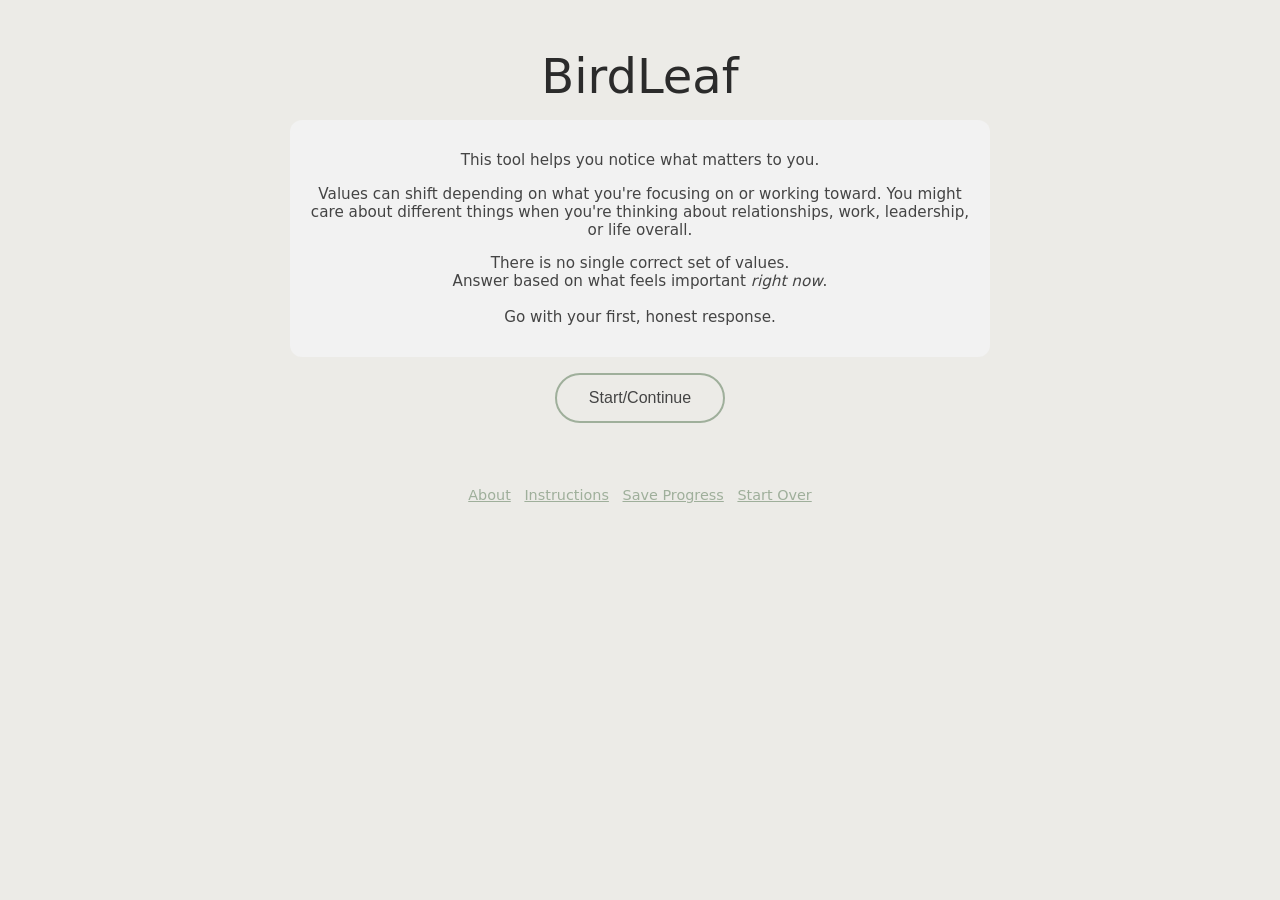
==== index.html @ e9588bc7 "first commit" ====
<!DOCTYPE html>
<html lang="en">
<head>
  <meta charset="UTF-8" />
  <meta name="viewport" content="width=device-width, initial-scale=1, viewport-fit=cover" />
  <title>BirdLeaf</title>
  <link rel="stylesheet" href="style.css" />
</head>

<body>

  <!-- Orientation / Instructions -->
  <div id="orientation">
    <h1 style="margin-bottom: 1rem; text-align: center;">BirdLeaf</h1>

    <div id="instructions">
      <p>This tool helps you notice what matters to you.</p>

      <p>
        Values can shift depending on what you're focusing on or working toward.
        You might care about different things when you're thinking about
        relationships, work, leadership, or life overall.
      </p>

      <p>
        There is no single correct set of values.<br>
        Answer based on what feels important <em>right now</em>.<br><br>
        Go with your first, honest response.
      </p>
    </div>
  </div>

  <!-- START SCREEN -->
  <button id="startBtn">Start/Continue</button>

  <div id="progressContainer" class="hidden">
    <div
      id="progressBar"
      role="progressbar"
      aria-label="Progress"
      aria-valuemin="0"
      aria-valuemax="100"
      aria-valuenow="0"
    >
      <div id="progressFill"></div>
    </div>
  </div>

  <!-- MAIN APP -->
  <div id="app" class="hidden">

    <h1 id="word" class="hidden"></h1>

    <div class="buttons hidden" id="mainButtons">
      <button id="feelsBtn">Feels important</button>
      <button id="neutralBtn">Neutral</button>
      <button id="notBtn">Not for me</button>
    </div>

  </div>

  <!-- CHECKPOINT OVERLAY -->
  <div id="checkpointOverlay" class="hidden">
    <div class="checkpointModal">
      <p>Want to revisit your last 50 words?</p>
      <div class="checkpointButtons">
        <button id="revisitBtn">Revisit last 50</button>
        <button id="keepGoingBtn">Keep going</button>
      </div>
    </div>
  </div>

  <!-- SAVE CONFIRMATION OVERLAY -->
  <div id="saveOverlay" class="hidden">
    <div class="checkpointModal">
      <p>Progress saved! You can come back to this page at any time.</p>
      <div class="checkpointButtons">
        <button id="saveOkBtn">OK</button>
      </div>
    </div>
  </div>

  <!-- RESTART CONFIRMATION OVERLAY -->
  <div id="restartOverlay" class="hidden">
    <div class="checkpointModal">
      <p>Start over? Your progress will be lost.</p>
      <div class="checkpointButtons">
        <button id="restartConfirmBtn">Start over</button>
        <button id="restartCancelBtn">Cancel</button>
      </div>
    </div>
  </div>

  <!-- RESULTS -->
  <div id="resultsView" class="hidden">
    <h2>Your Values</h2>

    <ul id="resultsList"></ul>

    <p class="disclaimer" style="font-style: italic;">
      These values are not in any particular order.
    </p>

    <div class="buttons">
      <button id="prioritizeBtn">Prioritize</button>
      <button id="resultsPrintBtn">Print / PDF</button>
    </div>
  </div>

  <!-- PRIORITIZATION -->
  <div id="prioritizeView" class="hidden">
    <h2>What is more important to you right now?</h2>

    <div id="prioritizeProgressContainer">
      <div
        id="prioritizeProgressBar"
        role="progressbar"
        aria-label="Prioritization progress"
        aria-valuemin="0"
        aria-valuemax="100"
        aria-valuenow="0"
      >
        <div id="prioritizeProgressFill"></div>
      </div>
    </div>

    <div class="buttons">
      <button id="optionA"></button>
      <button id="optionB"></button>
    </div>
  </div>

  <!-- FINAL -->
  <div id="finalView" class="hidden">
    <h2>Your Values</h2>
    <ol id="finalList"></ol>
    <p class="disclaimer" style="font-style: italic;">
      These are listed in order of what feels most important to you right now.
    </p>

    <div class="buttons">
      <button id="printBtn">Print / Save PDF</button>
    </div>
  </div>

  <footer id="footerNav">
    <a href="about.html" onclick="window.saveProgressForInfoNav && window.saveProgressForInfoNav()" class="footer-link">About</a>
    <a href="instructions.html" onclick="window.saveProgressForInfoNav && window.saveProgressForInfoNav()" class="footer-link">Instructions</a>
    <span id="saveBtn" class="footer-link">Save Progress</span>
    <span id="footerRestartBtn" class="footer-link">Start Over</span>
  </footer>

  <script type="module" src="js/app.js"></script>
</body>
</html>
---- style.css ----
* {
  box-sizing: border-box;
}

body {
  margin: 0;
  min-height: 100vh;
  width: 100%;
  padding: 0 1rem 1rem;
  font-family: system-ui, -apple-system, BlinkMacSystemFont, "Segoe UI", sans-serif;
  background: #ECEBE7;
  color: #444;
  display: flex;
  flex-direction: column;
  align-items: center;
}

/* Instructions */

#orientation {
  width: min(700px, 100%);
  max-width: 700px;
  padding: 1rem 0;
  text-align: center;
}

#toggleInstructions {
  background: none;
  border: none;
  font-size: 0.95rem;
  cursor: pointer;
  color: #444;
  text-decoration: underline;
}

#instructions {
  margin-top: 0.75rem;
  background: #f2f2f2;
  padding: 1rem 1.25rem;
  border-radius: 12px;
  font-size: 0.95rem;
}

/* App */

#app,
#resultsView,
#prioritizeView,
#finalView {
  text-align: center;
  width: min(800px, 100%);
  margin: 0 auto;
  padding: clamp(1.25rem, 4vw, 3rem) 0;
}

#progressContainer,
#prioritizeProgressContainer {
  width: min(820px, 100%);
}

#progressContainer {
  margin-top: 0.5rem;
}

#prioritizeProgressContainer {
  margin: 0.5rem auto 1.5rem;
}

#progressBar,
#prioritizeProgressBar {
  height: 8px;
  width: 100%;
  background: #f5f4f1;
  border: 1px solid #cdd5ca;
  border-radius: 999px;
  overflow: hidden;
}

#progressFill,
#prioritizeProgressFill {
  height: 100%;
  width: 0;
  background: linear-gradient(90deg, #9FAF9B, #b7c5b3);
  transition: width 0.25s ease;
}

#word {
  font-size: 2.75rem;
  margin-bottom: 2rem;
  letter-spacing: 0.02em;
  font-weight: 400;
  text-align: center;
}

/* Headings */
h1, h2 {
  font-weight: 500;
  color: #2B2B2B;
}

h1 {
  font-size: 3rem;
}

h2 {
  text-align: center;
  font-size: 2rem;
}

.buttons {
  width: 100%;
  display: flex;
  gap: 1rem;
  justify-content: center;
  align-items: stretch;
  flex-wrap: wrap;
}

.buttons button {
  flex: 1 1 160px;
  min-width: 0;
  max-width: 220px;
}

button {
  min-height: 48px;
  padding: 0.875rem 2rem;
  font-size: 1rem;
  border-radius: 999px;
  border: 2px solid #9FAF9B;
  background: #ECEBE7;
  cursor: pointer;
  color: #444;
  font-weight: 400;
  transition: all 0.2s ease;
}

button:hover {
  background: #9FAF9B;
  color: #ECEBE7;
}

/* Animations */

.fade-in {
  animation: fadeIn 0.35s ease;
}

@keyframes fadeIn {
  from {
    opacity: 0;
    transform: translateY(6px);
  }
  to {
    opacity: 1;
    transform: translateY(0);
  }
}

/* Hidden */

.hidden {
  display: none !important;
}

#resultsList,
#finalList {
  text-align: center;
  list-style: none;
  padding: 0;
  margin-bottom: 2rem;
}

#resultsList li,
#finalList li {
  text-align: center;
  margin-bottom: 1rem;
  font-size: 1.1rem;
  line-height: 1.4;
  padding: 0.5rem 0;
}

/* Overlays */

#checkpointOverlay, #saveOverlay, #restartOverlay {
  position: fixed;
  top: 0;
  left: 0;
  width: 100%;
  height: 100%;
  background: rgba(236, 235, 231, 0.9);
  display: flex;
  align-items: center;
  justify-content: center;
  z-index: 1000;
}

.checkpointModal {
  background: white;
  width: min(92vw, 420px);
  padding: 2rem;
  border-radius: 12px;
  box-shadow: 0 4px 20px rgba(0,0,0,0.15);
  text-align: center;
  max-width: 400px;
}

.checkpointModal p {
  margin-bottom: 1.5rem;
  color: #444;
}

.checkpointButtons {
  display: flex;
  gap: 1rem;
  justify-content: center;
}

#footerNav {
  width: min(860px, 100%);
  margin-top: 3rem;
  padding: 1rem 0;
  font-size: 0.9rem;
  color: #666;
  text-align: center;
  display: flex;
  flex-wrap: wrap;
  justify-content: center;
  gap: 0.35rem 0.85rem;
}

.footer-link {
  color: #9FAF9B;
  text-decoration: underline;
  cursor: pointer;
  white-space: nowrap;
}

.footer-link:hover {
  color: #7f8e7b;
}

/* Checkpoint */

#checkpointOverlay,
#restartOverlay {
  position: fixed;
  inset: 0;
  background: rgba(0,0,0,0.25);
  display: flex;
  align-items: center;
  justify-content: center;
  z-index: 9999;
}

.checkpointModal {
  background: #f0f0f0;
  padding: 2rem 2.5rem;
  border-radius: 20px;
  text-align: center;
  box-shadow: 0 20px 50px rgba(0,0,0,0.2);
}

.checkpointButtons {
  display: flex;
  gap: 1rem;
  justify-content: center;
}

/* === PRIORITIZATION BUTTON TEXT FORCE FIX === */

#prioritizeView {
  color: #111;
}

#prioritizeView button {
  color: #111 !important;
  background: #f5f5f5;
  border: 2px solid #bbb;
  min-width: 180px;
  padding: 0.9rem 1.6rem;
  font-size: 1.15rem;
  opacity: 1 !important;
}

#prioritizeView button span,
#prioritizeView button * {
  color: #111 !important;
  opacity: 1 !important;
}

@media (max-width: 720px) {
  #word {
    font-size: clamp(1.9rem, 9vw, 2.35rem);
    margin-bottom: 1.25rem;
  }

  h1 {
    font-size: clamp(2rem, 11vw, 2.5rem);
  }

  h2 {
    font-size: clamp(1.45rem, 7vw, 1.8rem);
  }

  #instructions {
    padding: 0.9rem 1rem;
  }

  .buttons {
    flex-direction: column;
    gap: 0.75rem;
  }

  .buttons button,
  #prioritizeView button {
    width: 100%;
    max-width: none;
    min-width: 0;
  }

  button {
    padding: 0.85rem 1.2rem;
  }

  #startBtn {
    width: min(420px, 100%);
  }

  #progressContainer,
  #prioritizeProgressContainer {
    width: 100%;
  }

  .checkpointModal {
    padding: 1.35rem 1.1rem;
    border-radius: 16px;
  }

  .checkpointButtons {
    flex-direction: column;
    gap: 0.7rem;
  }

  .checkpointButtons button {
    width: 100%;
  }

  #footerNav {
    margin-top: 2rem;
    gap: 0.35rem 0.7rem;
  }
}

/* Print styles */
@media print {
  body {
    background: white !important;
    color: black !important;
  }

  #orientation,
  #app,
  #prioritizeView,
  #progressContainer,
  #prioritizeProgressContainer,
  #checkpointOverlay,
  #saveOverlay,
  #restartOverlay,
  footer,
  button,
  .disclaimer {
    display: none !important;
  }

  #resultsView,
  #finalView {
    max-width: 600px;
    margin: 0 auto;
    padding: 0;
  }

  #resultsView.hidden,
  #finalView.hidden {
    display: none !important;
  }

  #resultsView:not(.hidden),
  #finalView:not(.hidden) {
    display: block !important;
  }

  #resultsView:not(.hidden) h2,
  #finalView:not(.hidden) h2 {
    font-size: 24px;
    margin-bottom: 20px;
    text-align: center !important;
  }

  #resultsList,
  #finalList {
    font-size: 18px;
    line-height: 1.6;
    padding-left: 0;
    text-align: center;
  }

  #resultsList li,
  #finalList li {
    margin-bottom: 15px;
    text-align: center !important;
  }
}
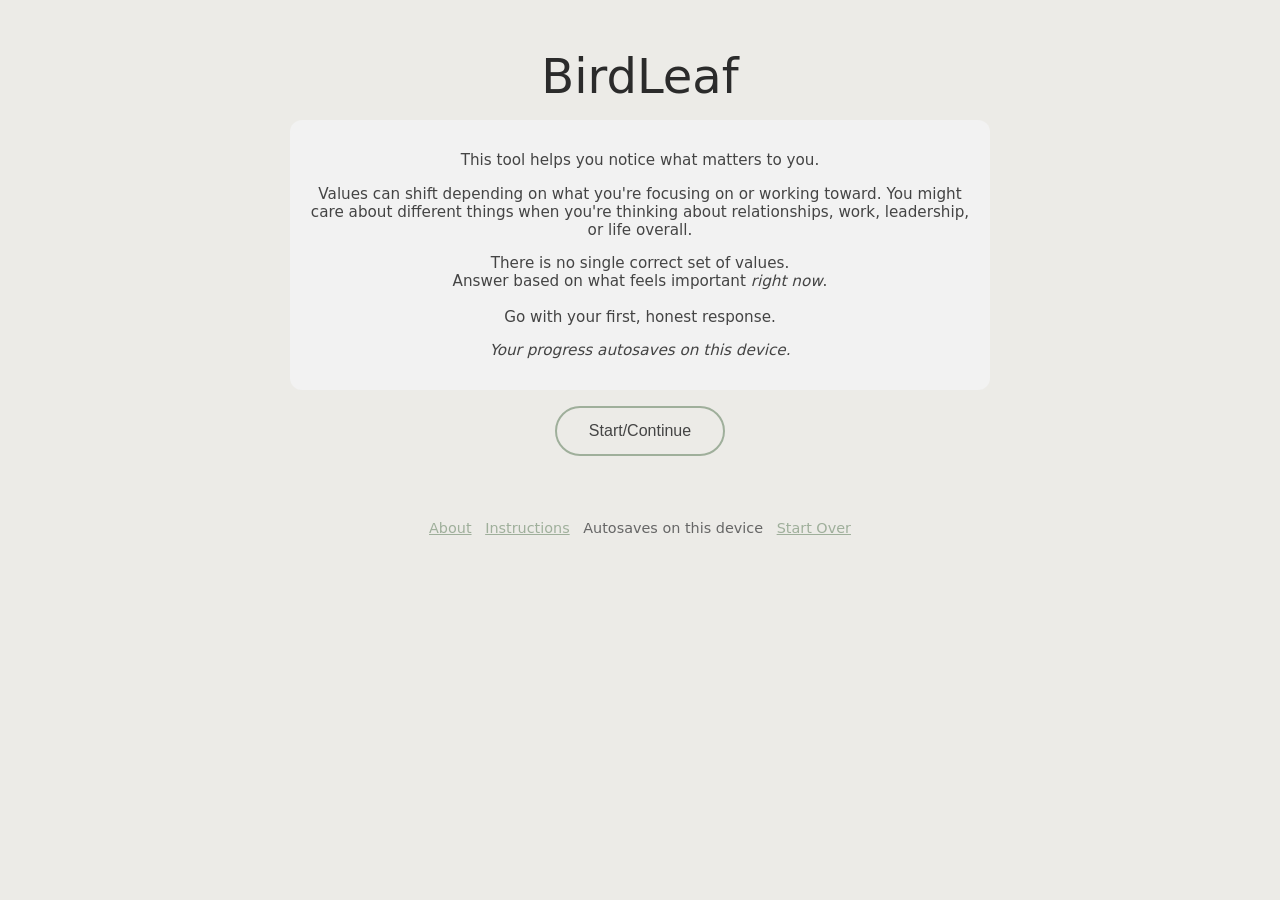
==== commit 0cbec406: "nice" ====
--- a/index.html
+++ b/index.html
@@ -27,29 +27,36 @@
         Answer based on what feels important <em>right now</em>.<br><br>
         Go with your first, honest response.
       </p>
+
+      <p><em>Your progress autosaves on this device.</em></p>
     </div>
   </div>
 
   <!-- START SCREEN -->
   <button id="startBtn">Start/Continue</button>
 
-  <div id="progressContainer" class="hidden">
-    <div
-      id="progressBar"
-      role="progressbar"
-      aria-label="Progress"
-      aria-valuemin="0"
-      aria-valuemax="100"
-      aria-valuenow="0"
-    >
-      <div id="progressFill"></div>
-    </div>
-  </div>
-
   <!-- MAIN APP -->
   <div id="app" class="hidden">
 
+    <div id="contextFrame">
+      <button id="contextToggleBtn" class="contextToggle" type="button" aria-expanded="false" aria-controls="contextPanel">Context</button>
+      <p id="contextSelection" class="contextSelection hidden">
+        I'm reflecting on: <span id="contextSelectionValue"></span>
+      </p>
+      <div id="contextPanel" class="contextPanel hidden">
+        <p class="contextLabel">I'm reflecting on:</p>
+        <div class="contextOptions">
+          <button type="button" class="contextOption" data-context-value="Life">Life</button>
+          <button type="button" class="contextOption" data-context-value="Work">Work</button>
+          <button type="button" class="contextOption" data-context-value="Relationships">Relationships</button>
+          <button type="button" class="contextOption" data-context-value="Something specific">Something specific</button>
+        </div>
+        <button id="contextCloseBtn" class="contextClose" type="button">Close</button>
+      </div>
+    </div>
+
     <h1 id="word" class="hidden"></h1>
+    <p id="breathPause" class="hidden">Pause for one breath.</p>
 
     <div class="buttons hidden" id="mainButtons">
       <button id="feelsBtn">Feels important</button>
@@ -70,16 +77,6 @@
     </div>
   </div>
 
-  <!-- SAVE CONFIRMATION OVERLAY -->
-  <div id="saveOverlay" class="hidden">
-    <div class="checkpointModal">
-      <p>Progress saved! You can come back to this page at any time.</p>
-      <div class="checkpointButtons">
-        <button id="saveOkBtn">OK</button>
-      </div>
-    </div>
-  </div>
-
   <!-- RESTART CONFIRMATION OVERLAY -->
   <div id="restartOverlay" class="hidden">
     <div class="checkpointModal">
@@ -93,15 +90,23 @@
 
   <!-- RESULTS -->
   <div id="resultsView" class="hidden">
-    <h2>Your Values</h2>
+    <h2>My Values</h2>
 
     <ul id="resultsList"></ul>
+
+    <div class="reflectArea">
+      <button id="reflectBtnResults">Reflection</button>
+      <div id="reflectCardResults" class="reflectCard hidden">
+        <p id="reflectPromptResults" class="reflectPrompt"></p>
+        <button id="reflectCloseResults" class="reflectClose">Close</button>
+      </div>
+    </div>
 
     <p class="disclaimer" style="font-style: italic;">
       These values are not in any particular order.
     </p>
 
-    <div class="buttons">
+    <div class="buttons outputActions">
       <button id="prioritizeBtn">Prioritize</button>
       <button id="resultsPrintBtn">Print / PDF</button>
     </div>
@@ -111,19 +116,6 @@
   <div id="prioritizeView" class="hidden">
     <h2>What is more important to you right now?</h2>
 
-    <div id="prioritizeProgressContainer">
-      <div
-        id="prioritizeProgressBar"
-        role="progressbar"
-        aria-label="Prioritization progress"
-        aria-valuemin="0"
-        aria-valuemax="100"
-        aria-valuenow="0"
-      >
-        <div id="prioritizeProgressFill"></div>
-      </div>
-    </div>
-
     <div class="buttons">
       <button id="optionA"></button>
       <button id="optionB"></button>
@@ -132,13 +124,13 @@
 
   <!-- FINAL -->
   <div id="finalView" class="hidden">
-    <h2>Your Values</h2>
+    <h2>My Values</h2>
     <ol id="finalList"></ol>
     <p class="disclaimer" style="font-style: italic;">
       These are listed in order of what feels most important to you right now.
     </p>
 
-    <div class="buttons">
+    <div class="buttons outputActions">
       <button id="printBtn">Print / Save PDF</button>
     </div>
   </div>
@@ -146,7 +138,7 @@
   <footer id="footerNav">
     <a href="about.html" onclick="window.saveProgressForInfoNav && window.saveProgressForInfoNav()" class="footer-link">About</a>
     <a href="instructions.html" onclick="window.saveProgressForInfoNav && window.saveProgressForInfoNav()" class="footer-link">Instructions</a>
-    <span id="saveBtn" class="footer-link">Save Progress</span>
+    <span class="footer-note">Autosaves on this device</span>
     <span id="footerRestartBtn" class="footer-link">Start Over</span>
   </footer>
 
--- a/style.css
+++ b/style.css
@@ -53,43 +53,103 @@
   padding: clamp(1.25rem, 4vw, 3rem) 0;
 }
 
-#progressContainer,
-#prioritizeProgressContainer {
-  width: min(820px, 100%);
-}
-
-#progressContainer {
-  margin-top: 0.5rem;
-}
-
-#prioritizeProgressContainer {
-  margin: 0.5rem auto 1.5rem;
-}
-
-#progressBar,
-#prioritizeProgressBar {
-  height: 8px;
-  width: 100%;
-  background: #f5f4f1;
-  border: 1px solid #cdd5ca;
-  border-radius: 999px;
-  overflow: hidden;
-}
-
-#progressFill,
-#prioritizeProgressFill {
-  height: 100%;
-  width: 0;
-  background: linear-gradient(90deg, #9FAF9B, #b7c5b3);
-  transition: width 0.25s ease;
-}
-
 #word {
   font-size: 2.75rem;
   margin-bottom: 2rem;
-  letter-spacing: 0.02em;
+  letter-spacing: 0.01em;
   font-weight: 400;
   text-align: center;
+}
+
+#breathPause {
+  margin: -0.6rem 0 1.2rem;
+  color: #6f6f6f;
+  font-size: 0.95rem;
+}
+
+#contextFrame {
+  width: min(700px, 100%);
+  margin: 0 auto 6rem;
+  text-align: center;
+}
+
+.contextToggle {
+  min-height: 34px;
+  padding: 0.4rem 0.9rem;
+  font-size: 0.86rem;
+  border-radius: 999px;
+  border: 1px solid #bfc9bc;
+  background: #f1f0ec;
+}
+
+.contextToggle:hover {
+  background: #e8e7e1;
+  color: #444;
+}
+
+.contextSelection {
+  margin: 0.5rem 0 0;
+  color: #666;
+  font-size: 0.9rem;
+}
+
+.contextPanel {
+  margin-top: 0.55rem;
+  padding: 0.8rem 0.9rem;
+  border: 1px solid #cfd7cc;
+  border-radius: 12px;
+  background: #f5f4f1;
+  text-align: center;
+}
+
+.contextLabel {
+  margin: 0 0 0.55rem;
+  color: #666;
+  font-size: 0.9rem;
+}
+
+.contextOptions {
+  display: flex;
+  flex-wrap: wrap;
+  gap: 0.5rem;
+  justify-content: center;
+}
+
+.contextOption {
+  min-height: 34px;
+  padding: 0.4rem 0.9rem;
+  font-size: 0.9rem;
+  border-radius: 999px;
+  border: 1px solid #b7c2b4;
+  background: #ecebe7;
+  color: #444;
+}
+
+.contextOption.selected {
+  background: #9FAF9B;
+  border-color: #8d9c89;
+  color: #ecebe7;
+}
+
+.contextOption:hover,
+.contextClose:hover {
+  background: #e5e4df;
+  color: #444;
+}
+
+.contextOption.selected:hover {
+  background: #94a590;
+  color: #ecebe7;
+}
+
+.contextClose {
+  margin-top: 0.65rem;
+  min-height: 34px;
+  padding: 0.4rem 0.95rem;
+  font-size: 0.85rem;
+  border-radius: 999px;
+  border: 1px solid #c8cec2;
+  background: #efeee9;
 }
 
 /* Headings */
@@ -132,12 +192,23 @@
   cursor: pointer;
   color: #444;
   font-weight: 400;
-  transition: all 0.2s ease;
+  transition:
+    background-color 0.14s ease,
+    border-color 0.14s ease,
+    color 0.14s ease,
+    transform 0.08s ease;
 }
 
 button:hover {
   background: #9FAF9B;
   color: #ECEBE7;
+}
+
+button:active {
+  background: #dbdad5;
+  border-color: #8d9c89;
+  color: #3a3a3a;
+  transform: translateY(1px) scale(0.985);
 }
 
 /* Animations */
@@ -174,15 +245,64 @@
 #resultsList li,
 #finalList li {
   text-align: center;
-  margin-bottom: 1rem;
+  margin-bottom: 0.8rem;
   font-size: 1.1rem;
+  line-height: 1.35;
+  padding: 0.35rem 0;
+}
+
+.disclaimer {
+  margin-top: 1.1rem;
+}
+
+.outputActions {
+  margin-top: 0.85rem;
+}
+
+#finalView #finalList {
+  margin-bottom: 2.9rem;
+}
+
+#finalView .disclaimer {
+  margin-top: 1.4rem;
+  margin-bottom: 1.9rem;
+}
+
+#finalView .outputActions {
+  margin-top: 1.35rem;
+}
+
+.reflectArea {
+  width: min(640px, 100%);
+  margin: 0 auto 1.25rem;
+  text-align: center;
+}
+
+.reflectCard {
+  margin-top: 0.85rem;
+  padding: 1rem 1.1rem;
+  border: 1px solid #cdd5ca;
+  border-radius: 14px;
+  background: #f5f4f1;
+  text-align: center;
+}
+
+.reflectPrompt {
+  margin: 0 0 0.85rem;
+  color: #2b2b2b;
+  font-size: 1.05rem;
   line-height: 1.4;
-  padding: 0.5rem 0;
+}
+
+.reflectClose {
+  margin-top: 0.8rem;
+  min-height: 42px;
+  padding: 0.65rem 1.25rem;
 }
 
 /* Overlays */
 
-#checkpointOverlay, #saveOverlay, #restartOverlay {
+#checkpointOverlay, #restartOverlay {
   position: fixed;
   top: 0;
   left: 0;
@@ -240,6 +360,11 @@
   color: #7f8e7b;
 }
 
+.footer-note {
+  color: #666;
+  white-space: nowrap;
+}
+
 /* Checkpoint */
 
 #checkpointOverlay,
@@ -271,6 +396,15 @@
 
 #prioritizeView {
   color: #111;
+  padding-top: clamp(5rem, 16vh, 8rem);
+}
+
+#prioritizeView h2 {
+  margin-top: 0;
+}
+
+#prioritizeView .buttons {
+  margin-top: 2.2rem;
 }
 
 #prioritizeView button {
@@ -289,6 +423,12 @@
   opacity: 1 !important;
 }
 
+#prioritizeView button:active {
+  background: #e7e7e7;
+  border-color: #9f9f9f;
+  transform: translateY(1px) scale(0.985);
+}
+
 @media (max-width: 720px) {
   #word {
     font-size: clamp(1.9rem, 9vw, 2.35rem);
@@ -327,11 +467,6 @@
     width: min(420px, 100%);
   }
 
-  #progressContainer,
-  #prioritizeProgressContainer {
-    width: 100%;
-  }
-
   .checkpointModal {
     padding: 1.35rem 1.1rem;
     border-radius: 16px;
@@ -362,10 +497,8 @@
   #orientation,
   #app,
   #prioritizeView,
-  #progressContainer,
-  #prioritizeProgressContainer,
+  .reflectArea,
   #checkpointOverlay,
-  #saveOverlay,
   #restartOverlay,
   footer,
   button,
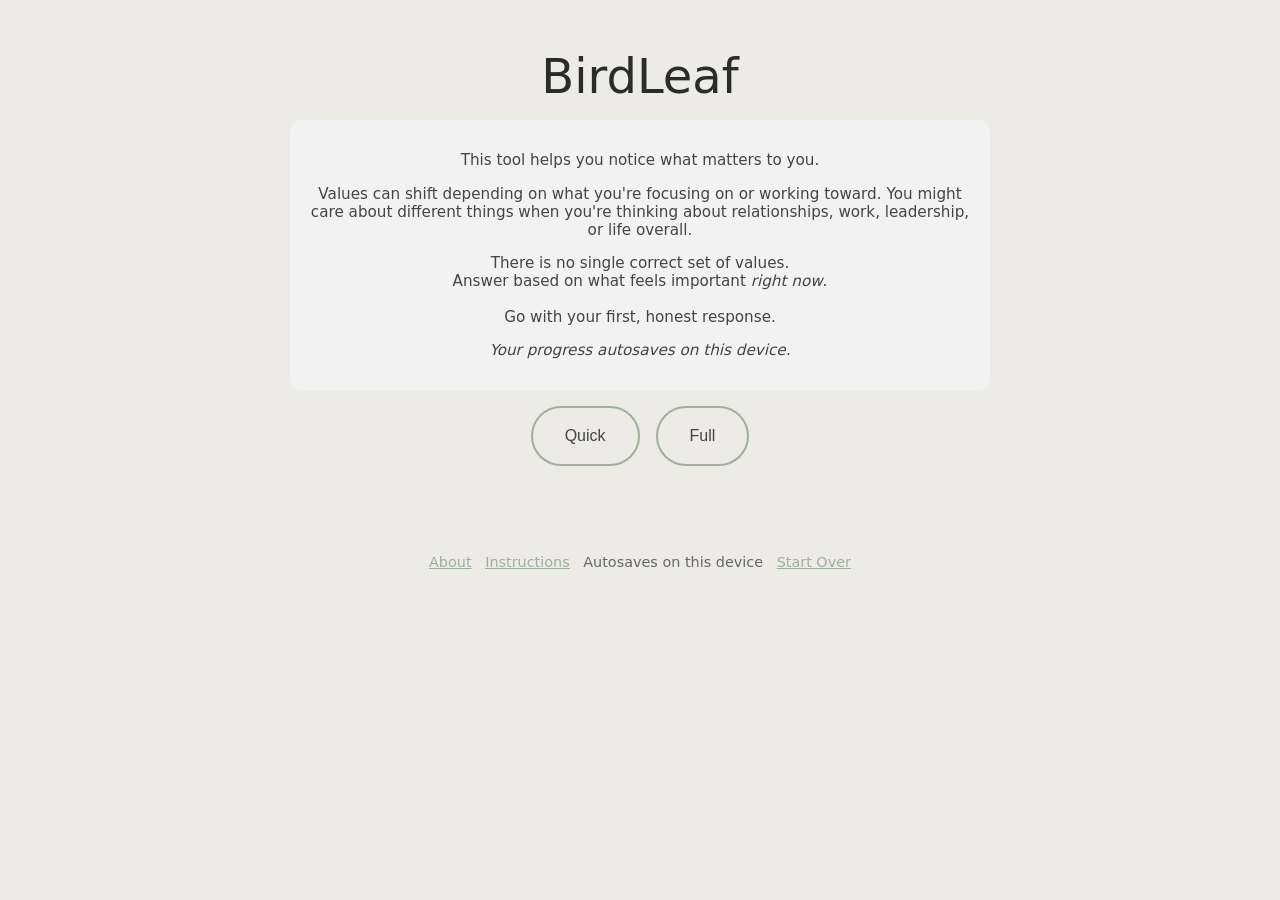
==== commit 961114a9: "fullsend" ====
--- a/index.html
+++ b/index.html
@@ -33,7 +33,11 @@
   </div>
 
   <!-- START SCREEN -->
-  <button id="startBtn">Start/Continue</button>
+  <div id="startOptions">
+    <button id="startQuickBtn" class="startModeBtn">Quick</button>
+    <button id="startFullBtn" class="startModeBtn">Full</button>
+  </div>
+  <button id="startBtn" class="hidden">Start/Continue</button>
 
   <!-- MAIN APP -->
   <div id="app" class="hidden">
@@ -49,7 +53,9 @@
           <button type="button" class="contextOption" data-context-value="Life">Life</button>
           <button type="button" class="contextOption" data-context-value="Work">Work</button>
           <button type="button" class="contextOption" data-context-value="Relationships">Relationships</button>
-          <button type="button" class="contextOption" data-context-value="Something specific">Something specific</button>
+        </div>
+        <div class="contextCustom">
+          <input type="text" id="contextCustomInput" class="contextCustomInput" placeholder="Or type your own..." maxlength="30">
         </div>
         <button id="contextCloseBtn" class="contextClose" type="button">Close</button>
       </div>
@@ -59,15 +65,15 @@
     <p id="breathPause" class="hidden">Pause for one breath.</p>
 
     <div class="buttons hidden" id="mainButtons">
-      <button id="feelsBtn">Feels important</button>
-      <button id="neutralBtn">Neutral</button>
-      <button id="notBtn">Not for me</button>
+      <button id="feelsBtn">Keep</button>
+      <button id="notBtn">Delete</button>
+      <button id="prevBtn" class="secondary" style="visibility: hidden;">Previous</button>
     </div>
 
   </div>
 
-  <!-- CHECKPOINT OVERLAY -->
-  <div id="checkpointOverlay" class="hidden">
+  <!-- CHECKPOINT OVERLAY (Premium feature - disabled for now) -->
+  <!-- <div id="checkpointOverlay" class="hidden">
     <div class="checkpointModal">
       <p>Want to revisit your last 50 words?</p>
       <div class="checkpointButtons">
@@ -75,7 +81,7 @@
         <button id="keepGoingBtn">Keep going</button>
       </div>
     </div>
-  </div>
+  </div> -->
 
   <!-- RESTART CONFIRMATION OVERLAY -->
   <div id="restartOverlay" class="hidden">
--- a/style.css
+++ b/style.css
@@ -15,6 +15,21 @@
   align-items: center;
 }
 
+/* Start mode buttons */
+#startOptions {
+  display: flex;
+  gap: 1rem;
+  justify-content: center;
+  margin-bottom: 1.5rem;
+}
+
+.startModeBtn {
+  flex: 1;
+  max-width: 200px;
+  min-height: 60px;
+  font-size: 1rem;
+}
+
 /* Instructions */
 
 #orientation {
@@ -140,6 +155,45 @@
 .contextOption.selected:hover {
   background: #94a590;
   color: #ecebe7;
+}
+
+.contextCustom {
+  display: flex;
+  justify-content: center;
+  margin-top: 0.5rem;
+}
+
+.contextCustomInput {
+  min-height: 34px;
+  padding: 0.4rem 0.9rem;
+  font-size: 0.9rem;
+  border-radius: 999px;
+  border: 1px solid #b7c2b4;
+  background: #ecebe7;
+  color: #444;
+  text-align: center;
+  width: 200px;
+  font-family: inherit;
+}
+
+.contextCustomInput::placeholder {
+  color: #888;
+}
+
+.contextCustomInput:focus {
+  outline: none;
+  border-color: #9FAF9B;
+  box-shadow: 0 0 0 2px rgba(159, 175, 155, 0.3);
+}
+
+.contextCustomInput.selected {
+  background: #9FAF9B;
+  border-color: #8d9c89;
+  color: #ecebe7;
+}
+
+.contextCustomInput.selected::placeholder {
+  color: #d0d0d0;
 }
 
 .contextClose {
@@ -182,6 +236,21 @@
   max-width: 220px;
 }
 
+button.secondary {
+  flex: 0 0 auto;
+  min-width: 100px;
+  max-width: 120px;
+  font-size: 0.9rem;
+  padding: 0.875rem 1rem;
+  border-color: #ccc;
+  background: transparent;
+}
+
+button.secondary:hover {
+  background: #ddd;
+  color: #444;
+}
+
 button {
   min-height: 48px;
   padding: 0.875rem 2rem;
@@ -467,6 +536,16 @@
     width: min(420px, 100%);
   }
 
+  #startOptions {
+    flex-direction: column;
+    gap: 0.75rem;
+  }
+
+  .startModeBtn {
+    max-width: none;
+    width: min(420px, 100%);
+  }
+
   .checkpointModal {
     padding: 1.35rem 1.1rem;
     border-radius: 16px;
@@ -489,11 +568,21 @@
 
 /* Print styles */
 @media print {
+  /* Try to remove browser header/footer (date, time, page URL) */
+  @page {
+    margin: 0.75in 0.5in 0.75in 0.5in;
+    size: auto;
+  }
+
   body {
     background: white !important;
-    color: black !important;
-  }
-
+    color: #1a1a1a !important;
+    font-family: Georgia, "Times New Roman", serif !important;
+    margin: 0;
+    padding: 0;
+  }
+
+  /* Hide everything except results/final */
   #orientation,
   #app,
   #prioritizeView,
@@ -502,15 +591,17 @@
   #restartOverlay,
   footer,
   button,
-  .disclaimer {
+  .disclaimer,
+  .outputActions {
     display: none !important;
   }
 
+  /* Print container */
   #resultsView,
   #finalView {
-    max-width: 600px;
+    max-width: 700px;
     margin: 0 auto;
-    padding: 0;
+    padding: 40px 0;
   }
 
   #resultsView.hidden,
@@ -523,24 +614,101 @@
     display: block !important;
   }
 
-  #resultsView:not(.hidden) h2,
-  #finalView:not(.hidden) h2 {
-    font-size: 24px;
-    margin-bottom: 20px;
-    text-align: center !important;
-  }
-
+  /* Header */
+  #resultsView:not(.hidden)::before,
+  #finalView:not(.hidden)::before {
+    content: "";
+    display: none;
+  }
+
+  #resultsView:not(.hidden) h2::after,
+  #finalView:not(.hidden) h2::after {
+    content: "" !important;
+    display: none !important;
+  }
+
+  /* BirdLeaf logo for print, but not in browser header/footer */
+  #resultsView:not(.hidden)::before,
+  #finalView:not(.hidden)::before {
+    content: "BIRDLEAF";
+    display: block;
+    font-family: 'Helvetica Neue', Helvetica, Arial, sans-serif !important;
+    font-size: 16px;
+    letter-spacing: 3px;
+    text-transform: uppercase;
+    color: #666;
+    text-align: center;
+    margin-bottom: 40px;
+    padding-bottom: 20px;
+    border-bottom: 1px solid #ddd;
+  }
+
+  /* Fix spacing for 10. in ordered list */
+  #finalList li::before {
+    content: counter(list-counter) ". ";
+  }
+
+  /* Values list */
   #resultsList,
   #finalList {
     font-size: 18px;
-    line-height: 1.6;
+    line-height: 2;
     padding-left: 0;
-    text-align: center;
+    text-align: left;
+    margin: 40px 0;
+    list-style: none;
   }
 
   #resultsList li,
   #finalList li {
-    margin-bottom: 15px;
+    margin-bottom: 0;
+    padding: 8px 0;
+    border-bottom: 1px solid #f0f0f0;
+    text-align: left !important;
+    position: relative;
+    padding-left: 30px;
+  }
+
+  #resultsList li::before,
+  #finalList li::before {
+    content: "•";
+    position: absolute;
+    left: 10px;
+    color: #999;
+  }
+
+  #finalList li {
+    list-style: none;
+    padding-left: 30px;
+    counter-increment: list-counter;
+  }
+
+  #finalList li::before {
+    content: counter(list-counter) ".";
+  }
+
+  /* Disclaimer */
+  .disclaimer {
+    display: block !important;
+    font-size: 12px !important;
+    color: #999 !important;
+    font-style: italic !important;
     text-align: center !important;
-  }
-}
+    margin-top: 40px !important;
+    padding-top: 20px;
+    border-top: 1px solid #eee;
+  }
+
+  /* Footer - inspired by About page */
+  #resultsView:not(.hidden)::after,
+  #finalView:not(.hidden)::after {
+    content: "Bringing attention back into the body.";
+    display: block;
+    font-size: 12px;
+    font-style: italic;
+    color: #999;
+    text-align: center;
+    margin-top: 50px;
+    font-family: Georgia, "Times New Roman", serif !important;
+  }
+}
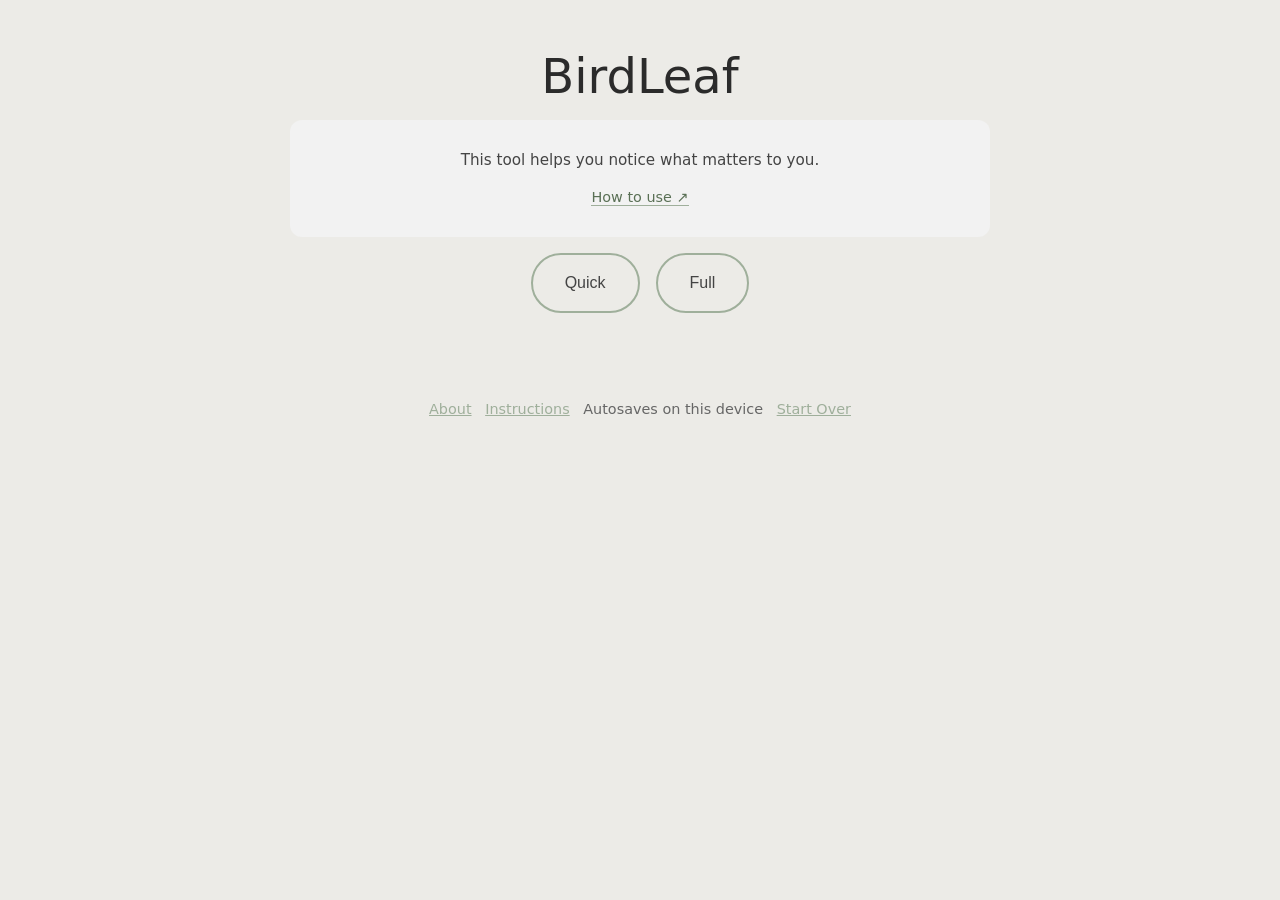
==== commit 51b571b6: "up Co-authored-by: Copilot <copilot@github.com>" ====
--- a/index.html
+++ b/index.html
@@ -15,20 +15,7 @@
 
     <div id="instructions">
       <p>This tool helps you notice what matters to you.</p>
-
-      <p>
-        Values can shift depending on what you're focusing on or working toward.
-        You might care about different things when you're thinking about
-        relationships, work, leadership, or life overall.
-      </p>
-
-      <p>
-        There is no single correct set of values.<br>
-        Answer based on what feels important <em>right now</em>.<br><br>
-        Go with your first, honest response.
-      </p>
-
-      <p><em>Your progress autosaves on this device.</em></p>
+      <p><a href="instructions.html" onclick="window.saveProgressForInfoNav && window.saveProgressForInfoNav()" class="how-to-link">How to use ↗</a></p>
     </div>
   </div>
 
@@ -62,7 +49,6 @@
     </div>
 
     <h1 id="word" class="hidden"></h1>
-    <p id="breathPause" class="hidden">Pause for one breath.</p>
 
     <div class="buttons hidden" id="mainButtons">
       <button id="feelsBtn">Keep</button>
--- a/style.css
+++ b/style.css
@@ -54,6 +54,21 @@
   padding: 1rem 1.25rem;
   border-radius: 12px;
   font-size: 0.95rem;
+}
+
+.how-to-link {
+  display: inline-block;
+  margin-top: 0.25rem;
+  font-size: 0.9rem;
+  color: #5a7055;
+  text-decoration: none;
+  border-bottom: 1px solid #9FAF9B;
+  transition: color 0.2s ease, border-color 0.2s ease;
+}
+
+.how-to-link:hover {
+  color: #3d5239;
+  border-color: #5a7055;
 }
 
 /* App */
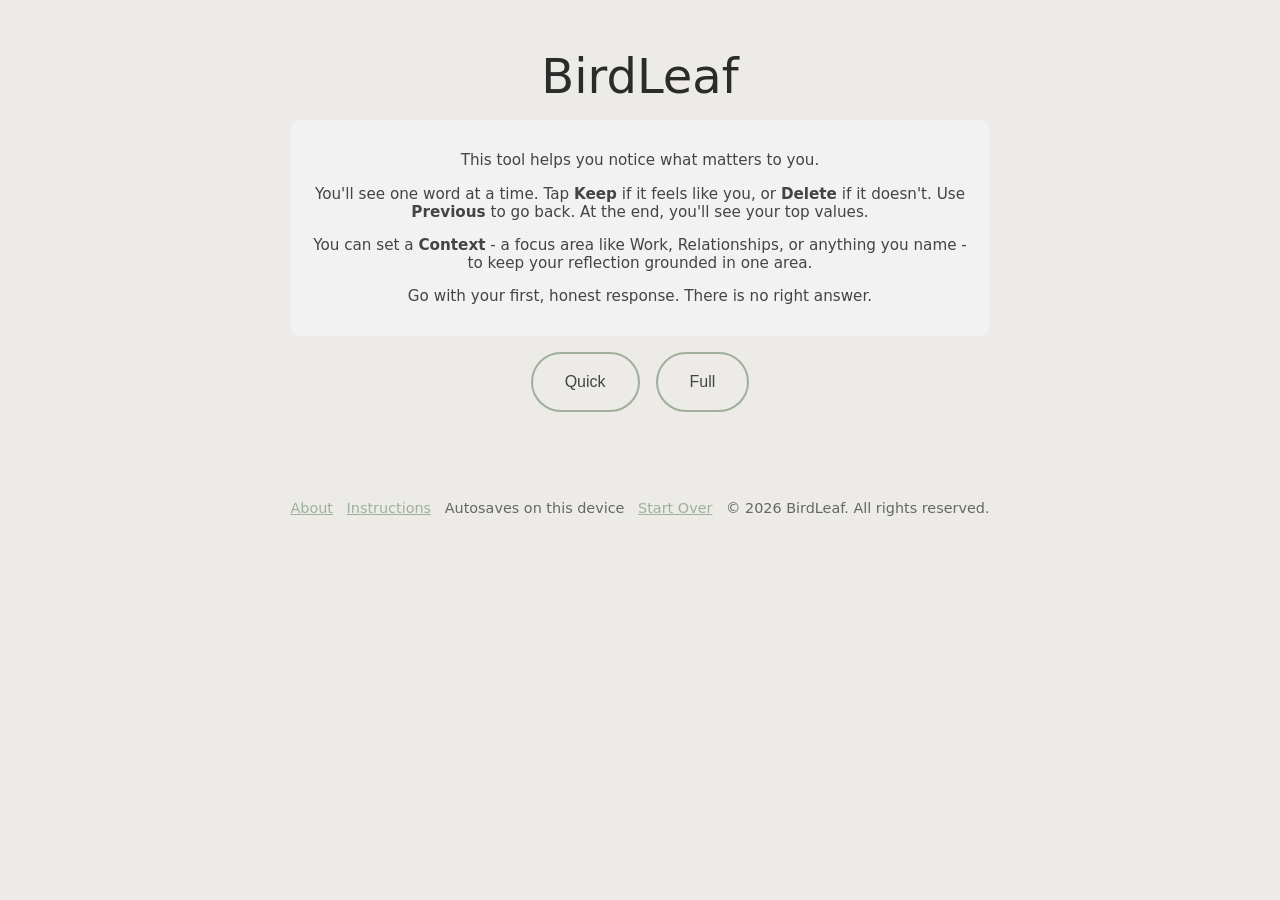
==== commit 54e7f1b7: "yes Co-authored-by: Copilot <copilot@github.com>" ====
--- a/index.html
+++ b/index.html
@@ -15,7 +15,9 @@
 
     <div id="instructions">
       <p>This tool helps you notice what matters to you.</p>
-      <p><a href="instructions.html" onclick="window.saveProgressForInfoNav && window.saveProgressForInfoNav()" class="how-to-link">How to use ↗</a></p>
+      <p>You'll see one word at a time. Tap <b>Keep</b> if it feels like you, or <b>Delete</b> if it doesn't. Use <b>Previous</b> to go back. At the end, you'll see your top values.</p>
+      <p>You can set a <b>Context</b> - a focus area like Work, Relationships, or anything you name - to keep your reflection grounded in one area.</p>
+      <p>Go with your first, honest response. There is no right answer.</p>
     </div>
   </div>
 
@@ -132,6 +134,7 @@
     <a href="instructions.html" onclick="window.saveProgressForInfoNav && window.saveProgressForInfoNav()" class="footer-link">Instructions</a>
     <span class="footer-note">Autosaves on this device</span>
     <span id="footerRestartBtn" class="footer-link">Start Over</span>
+    <span class="footer-note">© 2026 BirdLeaf. All rights reserved.</span>
   </footer>
 
   <script type="module" src="js/app.js"></script>
